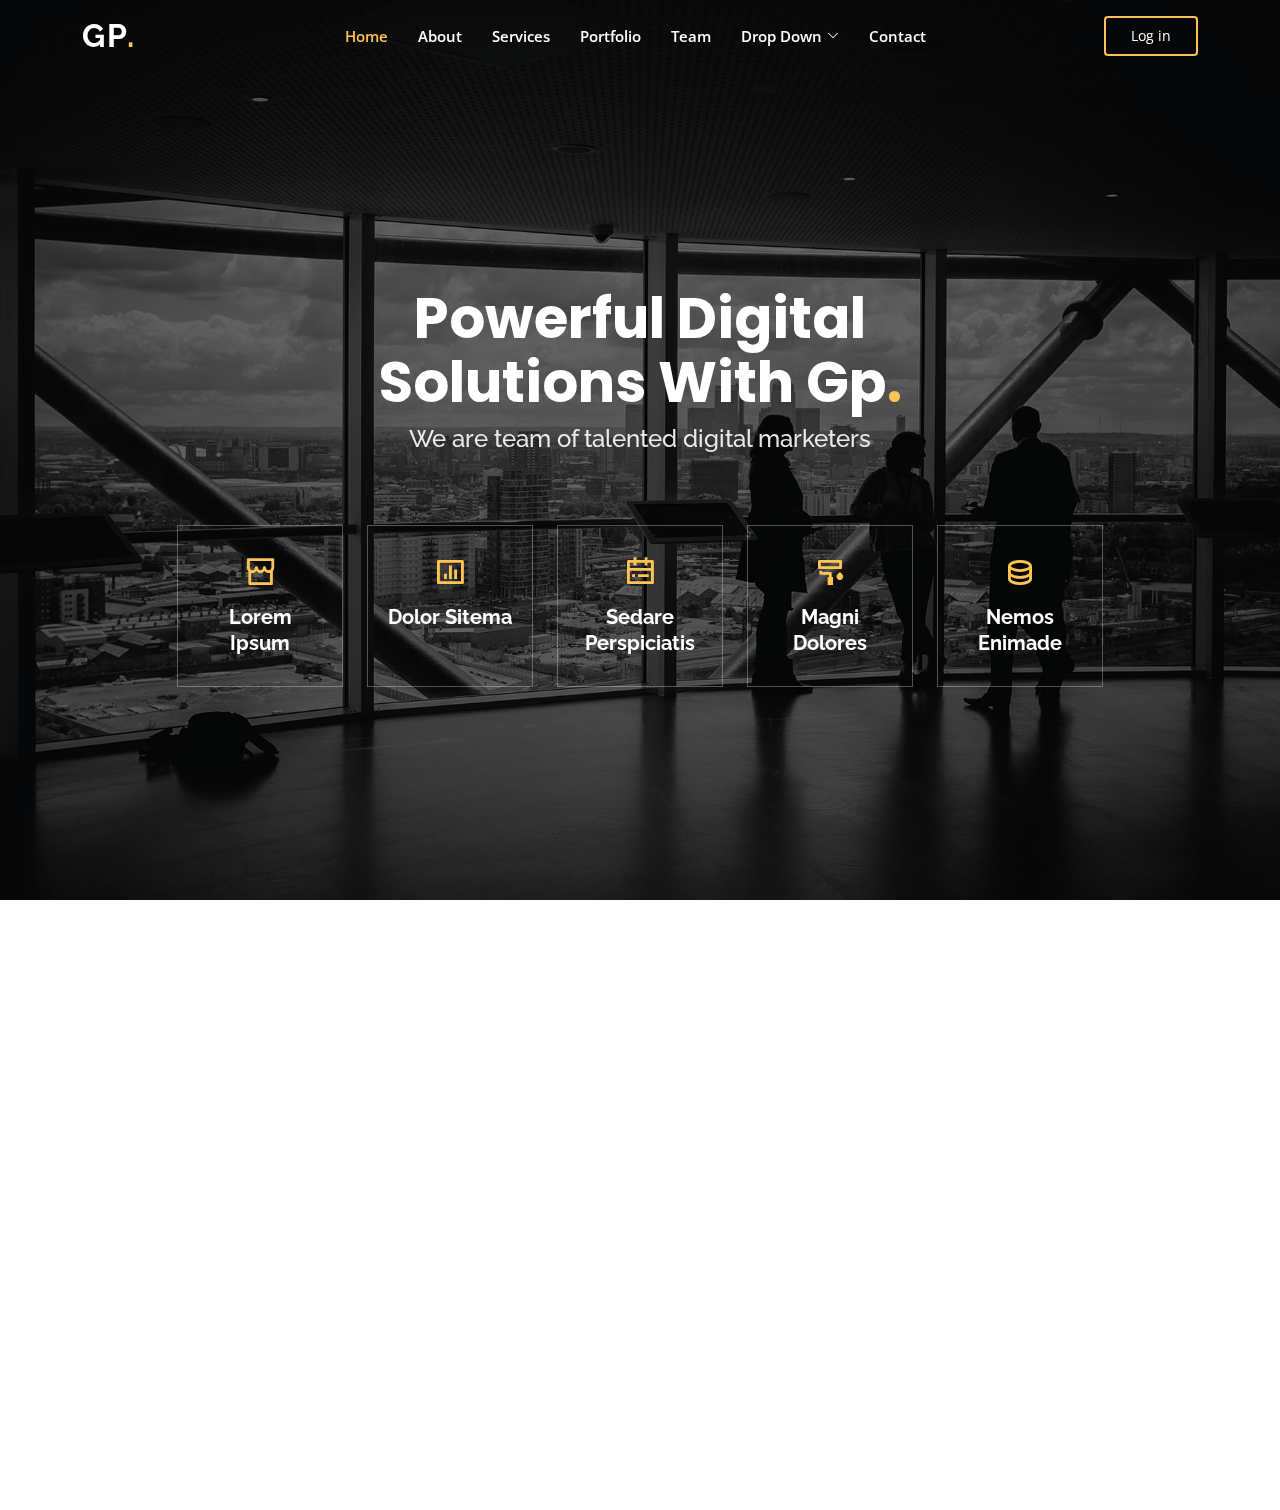
==== index.html @ 874c22e4 "homepage" ====
<!DOCTYPE html>
<html lang="en">

<head>
  <meta charset="utf-8">
  <meta content="width=device-width, initial-scale=1.0" name="viewport">

  <title>Gp Bootstrap Template - Index</title>
  <meta content="" name="description">
  <meta content="" name="keywords">

  <!-- Favicons -->
  <link href="assets/img/favicon.png" rel="icon">
  <link href="assets/img/apple-touch-icon.png" rel="apple-touch-icon">

  <!-- Google Fonts -->
  <link href="https://fonts.googleapis.com/css?family=Open+Sans:300,300i,400,400i,600,600i,700,700i|Raleway:300,300i,400,400i,500,500i,600,600i,700,700i|Poppins:300,300i,400,400i,500,500i,600,600i,700,700i" rel="stylesheet">

  <!-- Vendor CSS Files -->
  <link href="assets/vendor/aos/aos.css" rel="stylesheet">
  <link href="assets/vendor/bootstrap/css/bootstrap.min.css" rel="stylesheet">
  <link href="assets/vendor/bootstrap-icons/bootstrap-icons.css" rel="stylesheet">
  <link href="assets/vendor/boxicons/css/boxicons.min.css" rel="stylesheet">
  <link href="assets/vendor/glightbox/css/glightbox.min.css" rel="stylesheet">
  <link href="assets/vendor/remixicon/remixicon.css" rel="stylesheet">
  <link href="assets/vendor/swiper/swiper-bundle.min.css" rel="stylesheet">

  <!-- Template Main CSS File -->
  <link href="assets/css/style.css" rel="stylesheet">

  <!-- =======================================================
  * Template Name: Gp - v4.1.0
  * Template URL: https://bootstrapmade.com/gp-free-multipurpose-html-bootstrap-template/
  * Author: BootstrapMade.com
  * License: https://bootstrapmade.com/license/
  ======================================================== -->
</head>

<body>

  <!-- ======= Header ======= -->
  <header id="header" class="fixed-top ">
    <div class="container d-flex align-items-center justify-content-lg-between">

      <h1 class="logo me-auto me-lg-0"><a href="index.html">Gp<span>.</span></a></h1>
      <!-- Uncomment below if you prefer to use an image logo -->
      <!-- <a href="index.html" class="logo me-auto me-lg-0"><img src="assets/img/logo.png" alt="" class="img-fluid"></a>-->

      <nav id="navbar" class="navbar order-last order-lg-0">
        <ul>
          <li><a class="nav-link scrollto active" href="#hero">Home</a></li>
          <li><a class="nav-link scrollto" href="#about">About</a></li>
          <li><a class="nav-link scrollto" href="#services">Services</a></li>
          <li><a class="nav-link scrollto " href="#portfolio">Portfolio</a></li>
          <li><a class="nav-link scrollto" href="#team">Team</a></li>
          <li class="dropdown"><a href="#"><span>Drop Down</span> <i class="bi bi-chevron-down"></i></a>
            <ul>
              <li><a href="#">Drop Down 1</a></li>
              <li class="dropdown"><a href="#"><span>Deep Drop Down</span> <i class="bi bi-chevron-right"></i></a>
                <ul>
                  <li><a href="#">Deep Drop Down 1</a></li>
                  <li><a href="#">Deep Drop Down 2</a></li>
                  <li><a href="#">Deep Drop Down 3</a></li>
                  <li><a href="#">Deep Drop Down 4</a></li>
                  <li><a href="#">Deep Drop Down 5</a></li>
                </ul>
              </li>
              <li><a href="#">Drop Down 2</a></li>
              <li><a href="#">Drop Down 3</a></li>
              <li><a href="#">Drop Down 4</a></li>
            </ul>
          </li>
          <li><a class="nav-link scrollto" href="#contact">Contact</a></li>
        </ul>
        <i class="bi bi-list mobile-nav-toggle"></i>
      </nav><!-- .navbar -->

      <a src="log.html" class="get-started-btn scrollto">Log in</a>

    </div>
  </header><!-- End Header -->

  <!-- ======= Hero Section ======= -->
  <section id="hero" class="d-flex align-items-center justify-content-center">
    <div class="container" data-aos="fade-up">

      <div class="row justify-content-center" data-aos="fade-up" data-aos-delay="150">
        <div class="col-xl-6 col-lg-8">
          <h1>Powerful Digital Solutions With Gp<span>.</span></h1>
          <h2>We are team of talented digital marketers</h2>
        </div>
      </div>

      <div class="row gy-4 mt-5 justify-content-center" data-aos="zoom-in" data-aos-delay="250">
        <div class="col-xl-2 col-md-4">
          <div class="icon-box">
            <i class="ri-store-line"></i>
            <h3><a href="">Lorem Ipsum</a></h3>
          </div>
        </div>
        <div class="col-xl-2 col-md-4">
          <div class="icon-box">
            <i class="ri-bar-chart-box-line"></i>
            <h3><a href="">Dolor Sitema</a></h3>
          </div>
        </div>
        <div class="col-xl-2 col-md-4">
          <div class="icon-box">
            <i class="ri-calendar-todo-line"></i>
            <h3><a href="">Sedare Perspiciatis</a></h3>
          </div>
        </div>
        <div class="col-xl-2 col-md-4">
          <div class="icon-box">
            <i class="ri-paint-brush-line"></i>
            <h3><a href="">Magni Dolores</a></h3>
          </div>
        </div>
        <div class="col-xl-2 col-md-4">
          <div class="icon-box">
            <i class="ri-database-2-line"></i>
            <h3><a href="">Nemos Enimade</a></h3>
          </div>
        </div>
      </div>

    </div>
  </section><!-- End Hero -->

  <main id="main">

    <!-- ======= About Section ======= -->
    <section id="about" class="about">
      <div class="container" data-aos="fade-up">

        <div class="row">
          <div class="col-lg-6 order-1 order-lg-2" data-aos="fade-left" data-aos-delay="100">
            <img src="assets/img/about.jpg" class="img-fluid" alt="">
          </div>
          <div class="col-lg-6 pt-4 pt-lg-0 order-2 order-lg-1 content" data-aos="fade-right" data-aos-delay="100">
            <h3>Voluptatem dignissimos provident quasi corporis voluptates sit assumenda.</h3>
            <p class="fst-italic">
              Lorem ipsum dolor sit amet, consectetur adipiscing elit, sed do eiusmod tempor incididunt ut labore et dolore
              magna aliqua.
            </p>
            <ul>
              <li><i class="ri-check-double-line"></i> Ullamco laboris nisi ut aliquip ex ea commodo consequat.</li>
              <li><i class="ri-check-double-line"></i> Duis aute irure dolor in reprehenderit in voluptate velit.</li>
              <li><i class="ri-check-double-line"></i> Ullamco laboris nisi ut aliquip ex ea commodo consequat. Duis aute irure dolor in reprehenderit in voluptate trideta storacalaperda mastiro dolore eu fugiat nulla pariatur.</li>
            </ul>
            <p>
              Ullamco laboris nisi ut aliquip ex ea commodo consequat. Duis aute irure dolor in reprehenderit in voluptate
              velit esse cillum dolore eu fugiat nulla pariatur. Excepteur sint occaecat cupidatat non proident
            </p>
          </div>
        </div>

      </div>
    </section><!-- End About Section -->

    <!-- ======= Clients Section ======= -->
    <section id="clients" class="clients">
      <div class="container" data-aos="zoom-in">



  <div id="preloader"></div>
  <a href="#" class="back-to-top d-flex align-items-center justify-content-center"><i class="bi bi-arrow-up-short"></i></a>

  <!-- Vendor JS Files -->
  <script src="assets/vendor/aos/aos.js"></script>
  <script src="assets/vendor/bootstrap/js/bootstrap.bundle.min.js"></script>
  <script src="assets/vendor/glightbox/js/glightbox.min.js"></script>
  <script src="assets/vendor/isotope-layout/isotope.pkgd.min.js"></script>
  <script src="assets/vendor/php-email-form/validate.js"></script>
  <script src="assets/vendor/purecounter/purecounter.js"></script>
  <script src="assets/vendor/swiper/swiper-bundle.min.js"></script>

  <!-- Template Main JS File -->
  <script src="assets/js/main.js"></script>

</body>

</html>
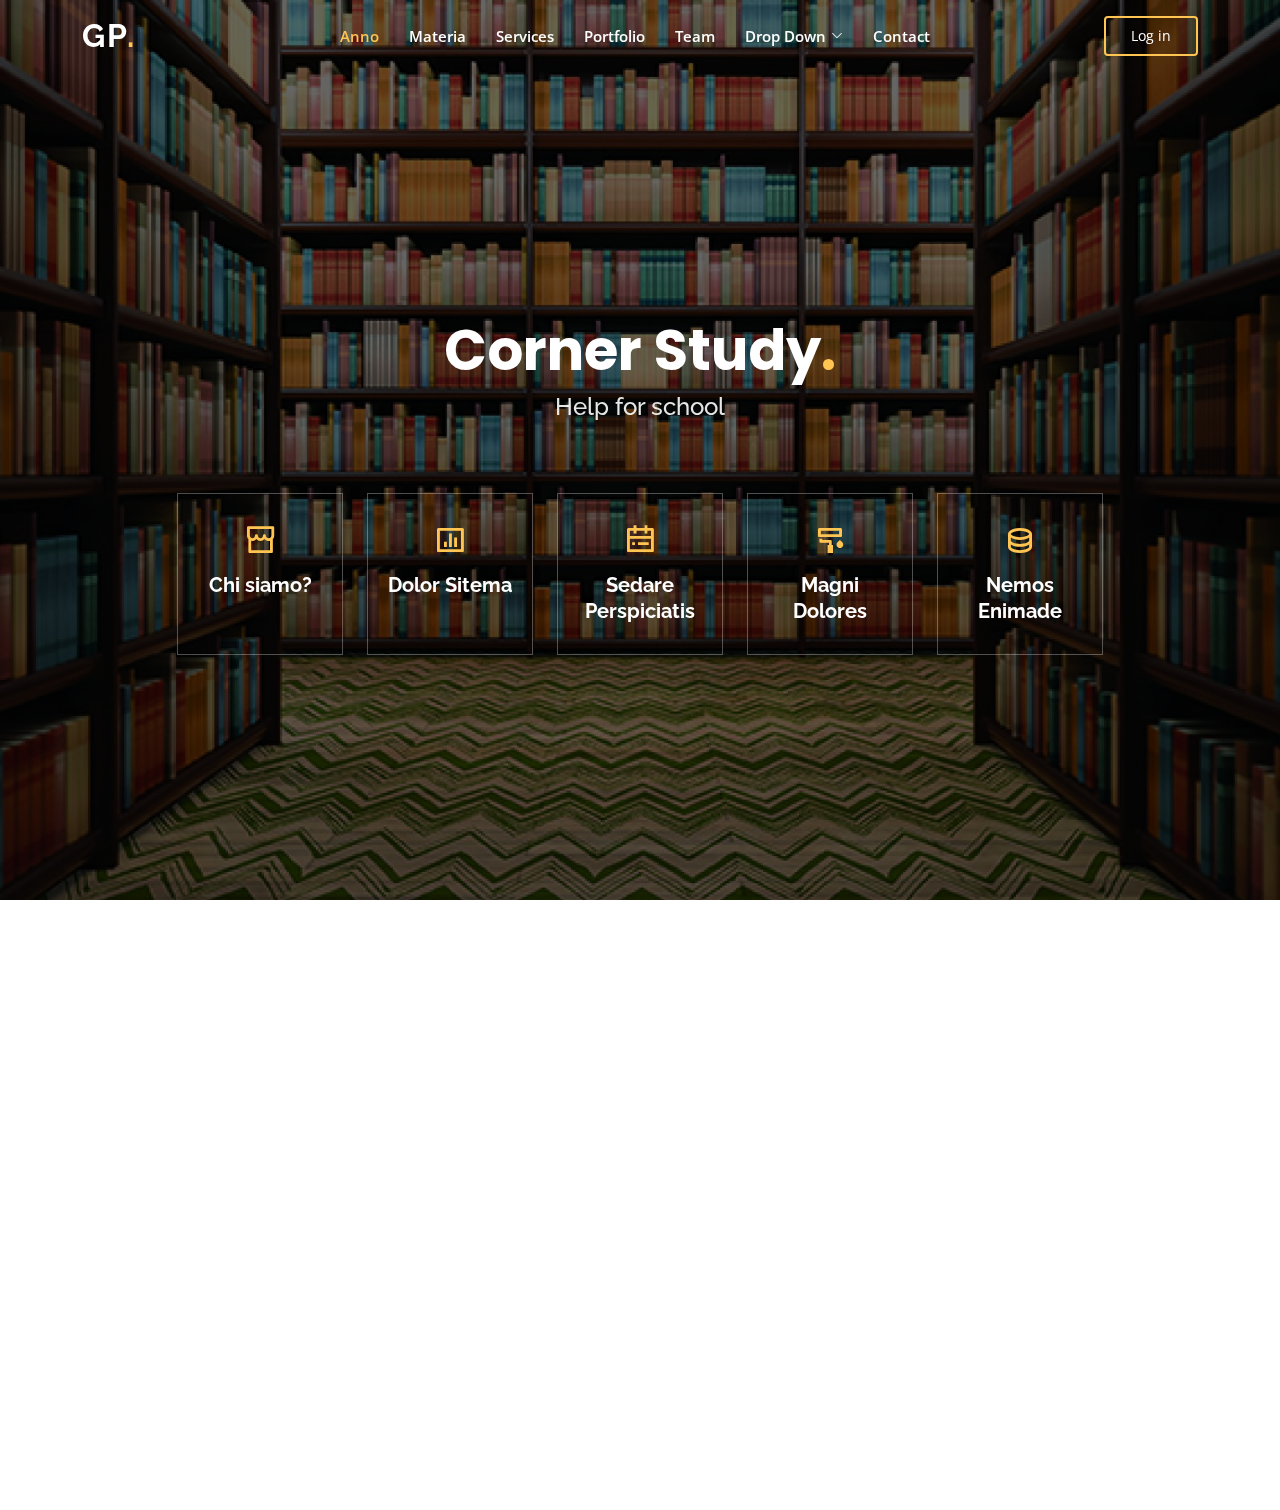
==== commit 7d3ece23: "homepage" ====
--- a/index.html
+++ b/index.html
@@ -48,8 +48,8 @@
 
       <nav id="navbar" class="navbar order-last order-lg-0">
         <ul>
-          <li><a class="nav-link scrollto active" href="#hero">Home</a></li>
-          <li><a class="nav-link scrollto" href="#about">About</a></li>
+          <li><a class="nav-link scrollto active" href="#hero">Anno</a></li>
+          <li><a class="nav-link scrollto" href="#about">Materia</a></li>
           <li><a class="nav-link scrollto" href="#services">Services</a></li>
           <li><a class="nav-link scrollto " href="#portfolio">Portfolio</a></li>
           <li><a class="nav-link scrollto" href="#team">Team</a></li>
@@ -75,7 +75,7 @@
         <i class="bi bi-list mobile-nav-toggle"></i>
       </nav><!-- .navbar -->
 
-      <a src="log.html" class="get-started-btn scrollto">Log in</a>
+      <a href="/log.html" class="get-started-btn scrollto">Log in</a>
 
     </div>
   </header><!-- End Header -->
@@ -86,8 +86,8 @@
 
       <div class="row justify-content-center" data-aos="fade-up" data-aos-delay="150">
         <div class="col-xl-6 col-lg-8">
-          <h1>Powerful Digital Solutions With Gp<span>.</span></h1>
-          <h2>We are team of talented digital marketers</h2>
+          <h1>Corner Study<span>.</span></h1>
+          <h2>Help for school</h2>
         </div>
       </div>
 
@@ -95,7 +95,7 @@
         <div class="col-xl-2 col-md-4">
           <div class="icon-box">
             <i class="ri-store-line"></i>
-            <h3><a href="">Lorem Ipsum</a></h3>
+            <h3><a href="#about">Chi siamo?</a></h3>
           </div>
         </div>
         <div class="col-xl-2 col-md-4">
--- a/assets/css/style.css
+++ b/assets/css/style.css
@@ -393,7 +393,7 @@
 #hero {
   width: 100%;
   height: 100vh;
-  background: url("../img/hero-bg.jpg") top center;
+  background: url("../img/hero-bg.jpg") top center; 
   background-size: cover;
   position: relative;
 }
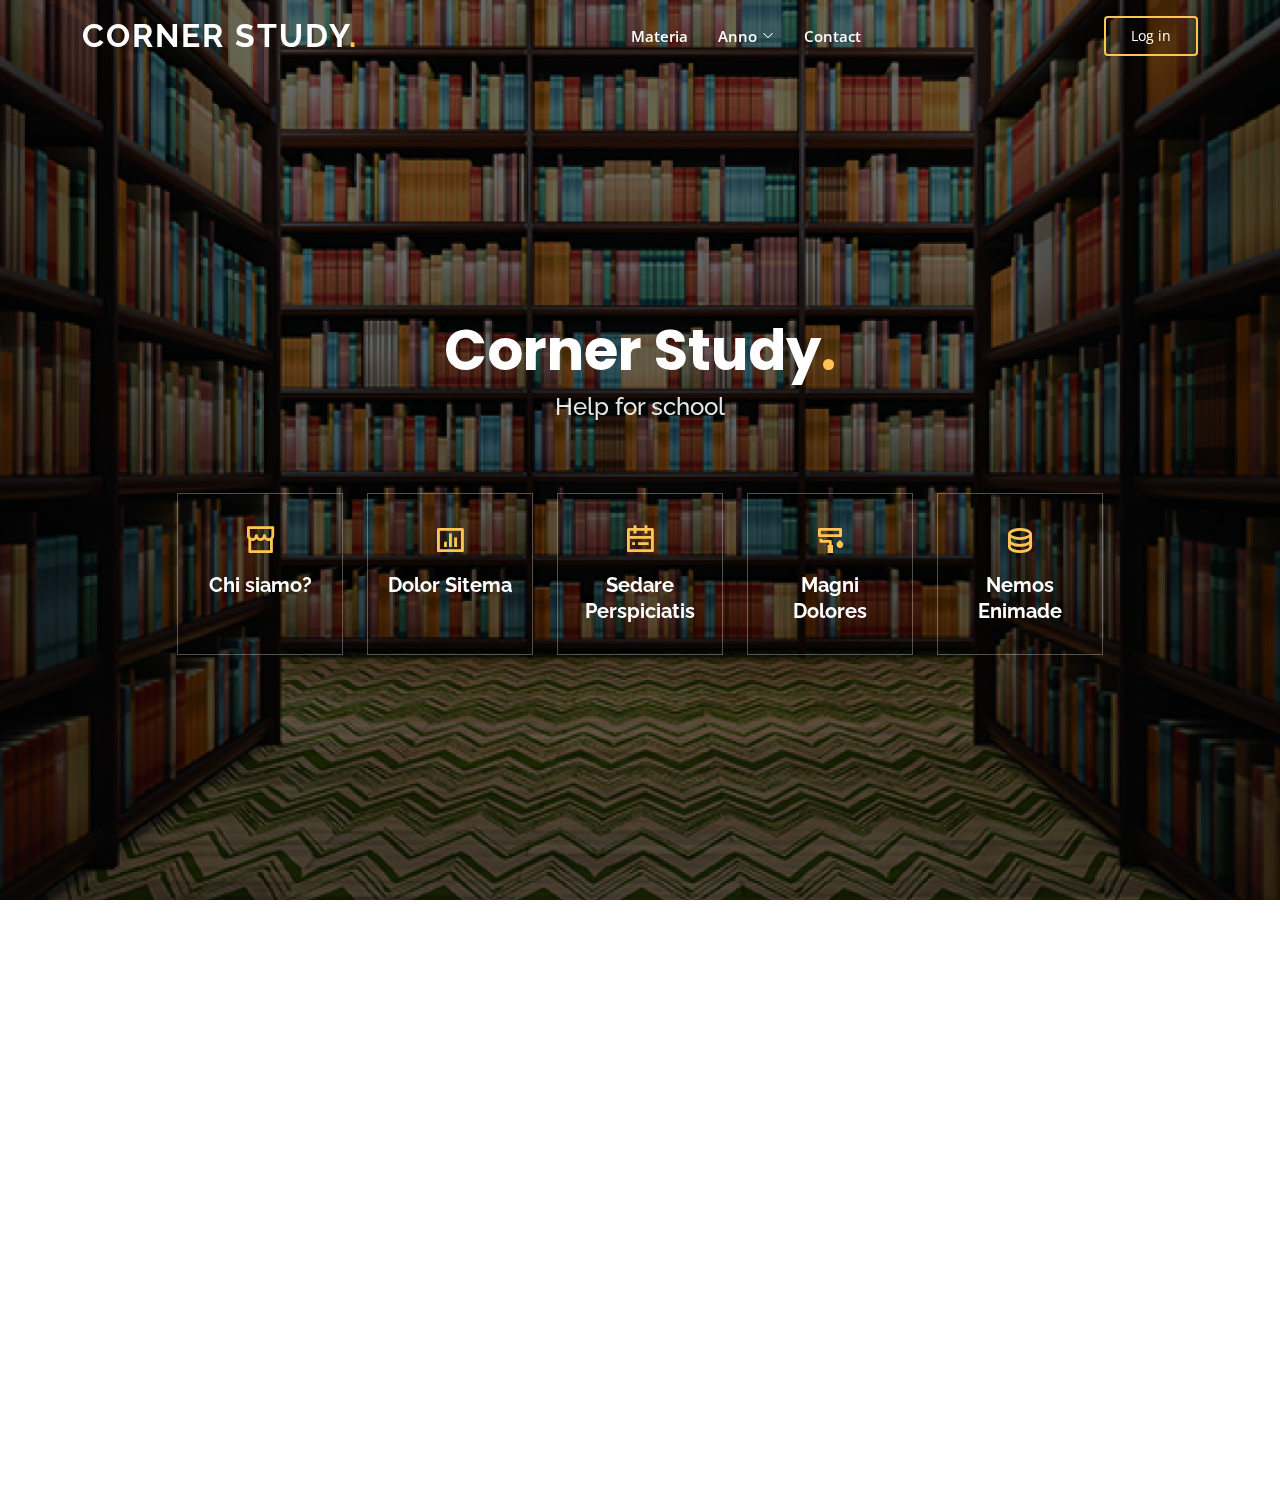
==== commit dbbddd37: "added Years in nav-bar" ====
--- a/index.html
+++ b/index.html
@@ -9,14 +9,14 @@
   <meta content="" name="description">
   <meta content="" name="keywords">
 
-  <!-- Favicons -->
+  
   <link href="assets/img/favicon.png" rel="icon">
   <link href="assets/img/apple-touch-icon.png" rel="apple-touch-icon">
 
-  <!-- Google Fonts -->
+  
   <link href="https://fonts.googleapis.com/css?family=Open+Sans:300,300i,400,400i,600,600i,700,700i|Raleway:300,300i,400,400i,500,500i,600,600i,700,700i|Poppins:300,300i,400,400i,500,500i,600,600i,700,700i" rel="stylesheet">
 
-  <!-- Vendor CSS Files -->
+  
   <link href="assets/vendor/aos/aos.css" rel="stylesheet">
   <link href="assets/vendor/bootstrap/css/bootstrap.min.css" rel="stylesheet">
   <link href="assets/vendor/bootstrap-icons/bootstrap-icons.css" rel="stylesheet">
@@ -25,55 +25,73 @@
   <link href="assets/vendor/remixicon/remixicon.css" rel="stylesheet">
   <link href="assets/vendor/swiper/swiper-bundle.min.css" rel="stylesheet">
 
-  <!-- Template Main CSS File -->
+  
   <link href="assets/css/style.css" rel="stylesheet">
 
-  <!-- =======================================================
-  * Template Name: Gp - v4.1.0
-  * Template URL: https://bootstrapmade.com/gp-free-multipurpose-html-bootstrap-template/
-  * Author: BootstrapMade.com
-  * License: https://bootstrapmade.com/license/
-  ======================================================== -->
 </head>
 
 <body>
 
-  <!-- ======= Header ======= -->
+  
   <header id="header" class="fixed-top ">
     <div class="container d-flex align-items-center justify-content-lg-between">
 
-      <h1 class="logo me-auto me-lg-0"><a href="index.html">Gp<span>.</span></a></h1>
-      <!-- Uncomment below if you prefer to use an image logo -->
+      <h1 class="logo me-auto me-lg-0"><a href="index.html">Corner Study<span>.</span></a></h1>
       <!-- <a href="index.html" class="logo me-auto me-lg-0"><img src="assets/img/logo.png" alt="" class="img-fluid"></a>-->
 
       <nav id="navbar" class="navbar order-last order-lg-0">
         <ul>
-          <li><a class="nav-link scrollto active" href="#hero">Anno</a></li>
           <li><a class="nav-link scrollto" href="#about">Materia</a></li>
-          <li><a class="nav-link scrollto" href="#services">Services</a></li>
-          <li><a class="nav-link scrollto " href="#portfolio">Portfolio</a></li>
-          <li><a class="nav-link scrollto" href="#team">Team</a></li>
-          <li class="dropdown"><a href="#"><span>Drop Down</span> <i class="bi bi-chevron-down"></i></a>
+          <li class="dropdown"><a href="#"><span>Anno</span> <i class="bi bi-chevron-down"></i></a>
             <ul>
-              <li><a href="#">Drop Down 1</a></li>
-              <li class="dropdown"><a href="#"><span>Deep Drop Down</span> <i class="bi bi-chevron-right"></i></a>
+              <li class="dropdown"><a href="#"><span>Elementari</span> <i class="bi bi-chevron-right"></i></a>
                 <ul>
-                  <li><a href="#">Deep Drop Down 1</a></li>
-                  <li><a href="#">Deep Drop Down 2</a></li>
-                  <li><a href="#">Deep Drop Down 3</a></li>
-                  <li><a href="#">Deep Drop Down 4</a></li>
-                  <li><a href="#">Deep Drop Down 5</a></li>
+                  <li><a href="#">prima elementare</a></li>
+                  <li><a href="#">seconda elementare</a></li>
+                  <li><a href="#">terza elementare</a></li>
+                  <li><a href="#">quarta elementare</a></li>
+                  <li><a href="#">quinta elementare</a></li>
                 </ul>
               </li>
-              <li><a href="#">Drop Down 2</a></li>
-              <li><a href="#">Drop Down 3</a></li>
-              <li><a href="#">Drop Down 4</a></li>
+              <li class="dropdown"><a href="#"><span>Medie</span> <i class="bi bi-chevron-right"></i></a>
+                <ul>
+                  <li><a href="#">prima media</a></li>
+                  <li><a href="#">seconda media</a></li>
+                  <li><a href="#">terza media</a></li>
+                </ul>
+              </li>
+              <li class="dropdown"><a href="#"><span>Liceo</span> <i class="bi bi-chevron-right"></i></a>
+                <ul>
+                  <li><a href="#">prima superiore</a></li>
+                  <li><a href="#">seconda superiore</a></li>
+                  <li><a href="#">terza superiore</a></li>
+                  <li><a href="#">quarta superiore</a></li>
+                  <li><a href="#">quinta superiore</a></li>
+                </ul>
+              </li>
+                <li class="dropdown"><a href="#"><span>Istituto tecnico</span> <i class="bi bi-chevron-right"></i></a>
+                  <ul>
+                    <li><a href="#">prima superiore</a></li>
+                    <li><a href="#">seconda superiore</a></li>
+                    <li><a href="#">terza superiore</a></li>
+                    <li><a href="#">quarta superiore</a></li>
+                    <li><a href="#">quinta superiore</a></li>
+                  </ul>
+                </li>
+                  <li class="dropdown"><a href="#"><span>Professionale</span> <i class="bi bi-chevron-right"></i></a>
+                    <ul>
+                      <li><a href="#">prima superiore</a></li>
+                      <li><a href="#">seconda superiore</a></li>
+                      <li><a href="#">terza superiore</a></li>
+                      <li><a href="#">quarta superiore</a></li>
+                    </ul>
+                  </li>
             </ul>
           </li>
           <li><a class="nav-link scrollto" href="#contact">Contact</a></li>
         </ul>
         <i class="bi bi-list mobile-nav-toggle"></i>
-      </nav><!-- .navbar -->
+      </nav>
 
       <a href="/log.html" class="get-started-btn scrollto">Log in</a>
 
